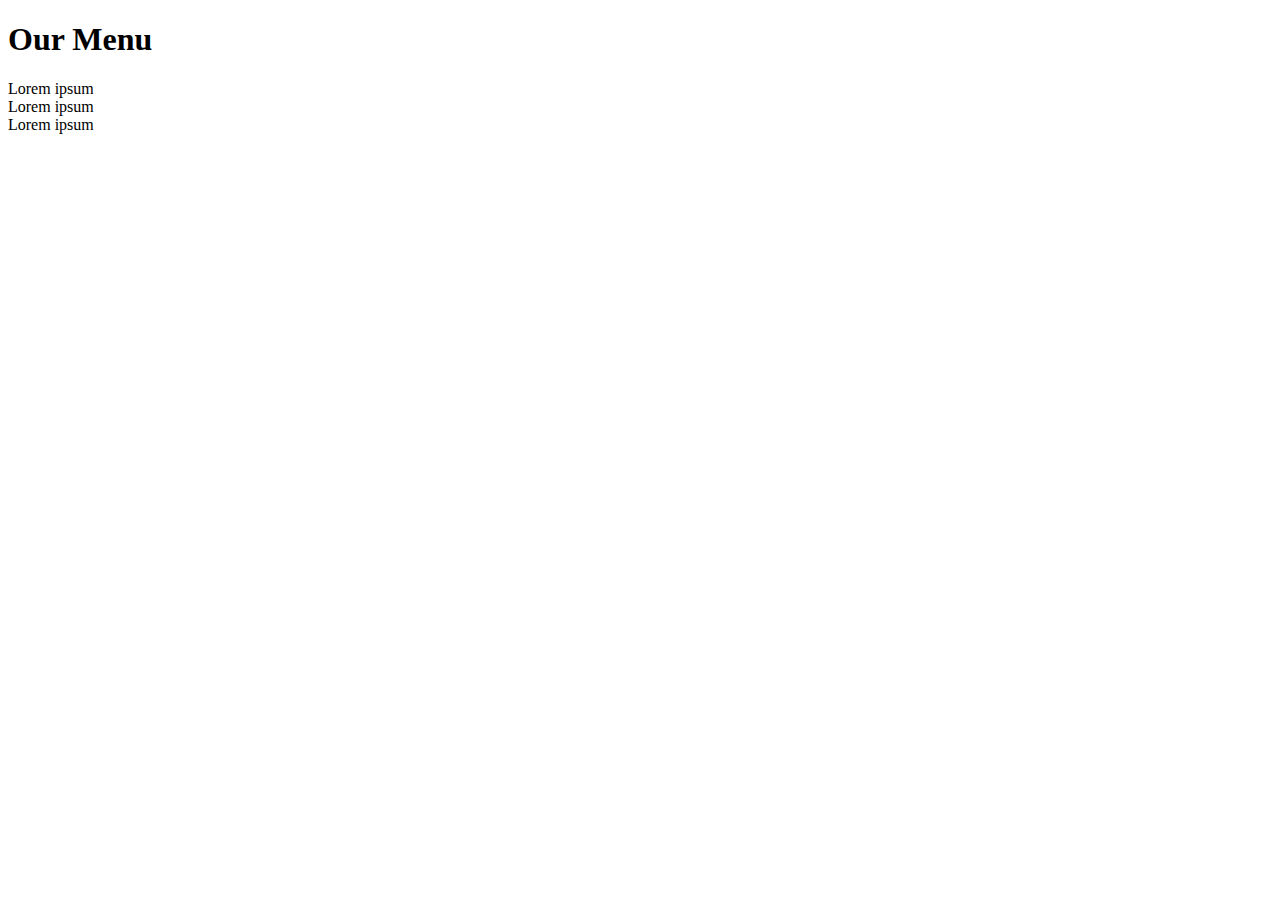
==== mod2_solution/index.html @ d5655129 "initialize" ====
<!DOCTYPE html>
<html lang="en">

<head>
    <meta charset="utf-8">
    <meta http-equiv="X-UA-Compatible" content="IE=edge">
    <meta name="viewport" content="width=device-width, initial-scale=1">
    <link rel="styles.css" href="css/styles.css">
    <title>Assignment Solution for Module 2</title>
</head>

<body>
    <h1>Our Menu</h1>
    <div id="container">
        <div id="col1">Lorem ipsum</div>
        <div id="col2">Lorem ipsum</div>
        <div id="col3">Lorem ipsum</div>
    </div>
</body>

</html>
---- mod2_solution/css/styles.css ----
h1{
    text-align: center;
    margin-top: 20px;
    margin-bottom: 20px;
    
}
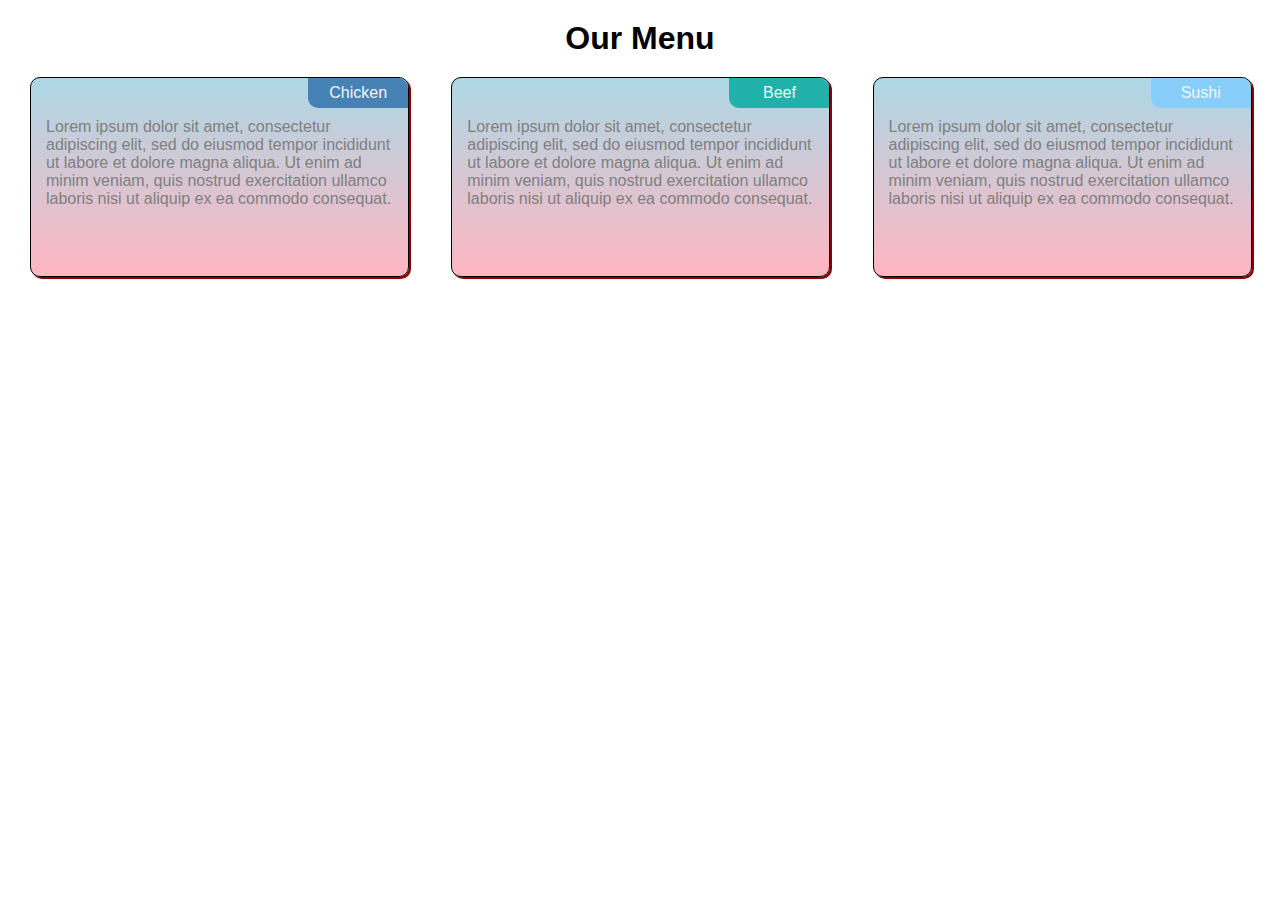
==== commit 3ac9917c: "submit" ====
--- a/mod2_solution/index.html
+++ b/mod2_solution/index.html
@@ -5,16 +5,45 @@
     <meta charset="utf-8">
     <meta http-equiv="X-UA-Compatible" content="IE=edge">
     <meta name="viewport" content="width=device-width, initial-scale=1">
-    <link rel="styles.css" href="css/styles.css">
+    <link rel="stylesheet" href="css/styles.css">
     <title>Assignment Solution for Module 2</title>
 </head>
 
 <body>
-    <h1>Our Menu</h1>
-    <div id="container">
-        <div id="col1">Lorem ipsum</div>
-        <div id="col2">Lorem ipsum</div>
-        <div id="col3">Lorem ipsum</div>
+    <h1 id="menu">Our Menu</h1>
+    <div class="container">
+        <div class="col-lg-4 col-md-6 col">
+            <div>
+                <div class="box">
+                    <div class="title" id="ck">Chicken</div>
+                    <p class="text">Lorem ipsum dolor sit amet, consectetur adipiscing elit, sed do eiusmod tempor
+                        incididunt ut labore et dolore magna aliqua. Ut enim ad minim veniam, quis nostrud exercitation
+                        ullamco laboris nisi ut aliquip ex ea commodo consequat.</p>
+                </div>
+
+            </div>
+        </div>
+        <div class="col-lg-4 col-md-6 col">
+            <div>
+                <div class="box">
+                    <div class="title" id="bf">Beef</div>
+                    <p class="text">Lorem ipsum dolor sit amet, consectetur adipiscing elit, sed do eiusmod tempor
+                        incididunt ut labore et dolore magna aliqua. Ut enim ad minim veniam, quis nostrud exercitation
+                        ullamco laboris nisi ut aliquip ex ea commodo consequat.</p>
+
+                </div>
+            </div>
+        </div>
+        <div class="col-lg-4 col-md col">
+            <div>
+                <div class="box">
+                    <div class="title" id="ss">Sushi</div>
+                    <p class="text">Lorem ipsum dolor sit amet, consectetur adipiscing elit, sed do eiusmod tempor
+                        incididunt ut labore et dolore magna aliqua. Ut enim ad minim veniam, quis nostrud exercitation
+                        ullamco laboris nisi ut aliquip ex ea commodo consequat.</p>
+                </div>
+            </div>
+        </div>
     </div>
 </body>
 
--- a/mod2_solution/css/styles.css
+++ b/mod2_solution/css/styles.css
@@ -1,6 +1,154 @@
-h1{
+#menu{
     text-align: center;
     margin-top: 20px;
     margin-bottom: 20px;
-    
-}+    font-family: Arial, Helvetica, sans-serif;
+}
+.title{
+    height:30px;
+    width:100px;
+    line-height: 30px;
+    border:1px;
+    text-align: center;
+    float:right;
+    border-radius: 0px 10px 0px 10px;
+
+}
+#ck{
+    background-color:steelblue;
+    color:whitesmoke;
+}
+#bf{
+    background-color:lightseagreen ;
+    color:whitesmoke;
+}
+#ss{
+    background-color:lightskyblue ;
+    color:whitesmoke;
+}
+
+.text{
+    margin-top: 40px ;
+    margin-left: 15px;
+    margin-right: 15px;
+    overflow: hidden;
+
+}
+.box{
+    border: 1px solid black;
+    background-image: linear-gradient(lightblue,lightpink);
+    width: 90%;
+    height: 200px;
+    margin-left: 22px;
+    margin-right: 22px ;
+    margin-bottom: 40px;
+    font-family: Helvetica;
+    color: grey;
+    position: relative;
+    border-radius: 10px;
+    box-shadow: 2px 2px darkred;
+  }
+.container{
+    width: 100%;
+}
+
+
+
+* {
+    box-sizing: border-box;
+}
+
+/********** Large devices only **********/
+@media (min-width: 992px) {
+    .col-lg-1, .col-lg-2, .col-lg-3, .col-lg-4, .col-lg-5, .col-lg-6, .col-lg-7, .col-lg-8, .col-lg-9, .col-lg-10, .col-lg-11, .col-lg-12 {
+      float: left;
+    }
+    .col-lg-1 {
+      width: 8.33%;
+    }
+    .col-lg-2 {
+      width: 16.66%;
+    }
+    .col-lg-3 {
+      width: 25%;
+    }
+    .col-lg-4 {
+      width: 33.33%;
+    }
+    .col-lg-5 {
+      width: 41.66%;
+    }
+    .col-lg-6 {
+      width: 50%;
+    }
+    .col-lg-7 {
+      width: 58.33%;
+    }
+    .col-lg-8 {
+      width: 66.66%;
+    }
+    .col-lg-9 {
+      width: 74.99%;
+    }
+    .col-lg-10 {
+      width: 83.33%;
+    }
+    .col-lg-11 {
+      width: 91.66%;
+    }
+    .col-lg-12 {
+      width: 100%;
+    }
+  }
+  
+  /********** Medium devices only **********/
+  @media (min-width: 768px) and (max-width: 991px) {
+    .col-md-1, .col-md-2, .col-md-3, .col-md-4, .col-md-5, .col-md-6, .col-md-7, .col-md-8, .col-md-9, .col-md-10, .col-md-11, .col-md-12 , .col-md{
+      float: left;
+    }
+    .col-md-1 {
+      width: 8.33%;
+    }
+    .col-md-2 {
+      width: 16.66%;
+    }
+    .col-md-3 {
+      width: 25%;
+    }
+    .col-md-4 {
+      width: 33.33%;
+    }
+    .col-md-5 {
+      width: 41.66%;
+    }
+    .col-md-6 {
+      width: 50%;
+    }
+    .col-md-7 {
+      width: 58.33%;
+    }
+    .col-md-8 {
+      width: 66.66%;
+    }
+    .col-md-9 {
+      width: 74.99%;
+    }
+    .col-md-10 {
+      width: 83.33%;
+    }
+    .col-md-11 {
+      width: 91.66%;
+    }
+    .col-md-12 {
+      width: 100%;
+    }
+    .col-md{
+        margin-left: 0px;
+        width:105.5%
+    }
+  }
+  @media (max-width: 767px) 
+  {.box{
+    margin-left: 30px;
+    margin-right: 22px ;
+  }